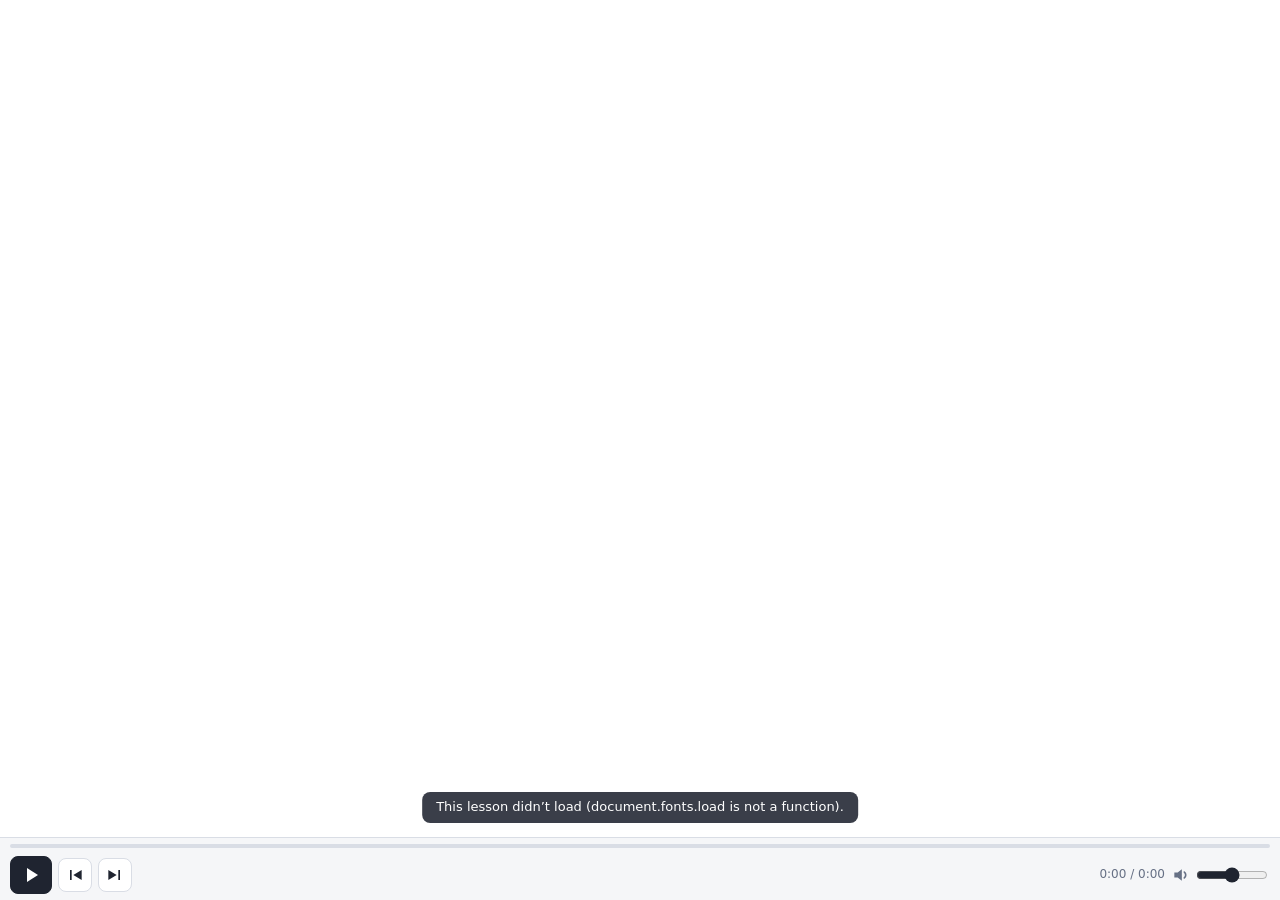
==== lessons/cde/index.html @ b73efd1a "Lesson: Xylophone Basics: CDE" ====
<!doctype html>
<html lang="en">
<head>
  <meta charset="utf-8">
  <meta name="viewport" content="width=device-width, initial-scale=1">
  <title>Xylophone Basics: CDE · Xylophone Basics Explorer</title>
  <meta name="description" content="A play-along xylophone lesson from Visual Musical Minds: play along with the mallet, or play the bars yourself.">
  <meta property="og:title" content="Xylophone Basics: CDE">
  <meta property="og:image" content="cover.jpg">
  <link rel="icon" href="../../app/icon.svg" type="image/svg+xml">
  <link rel="stylesheet" href="../../app/lib/fonts/fonts.css">
  <link rel="stylesheet" href="../../app/player.css">
</head>
<body>
  <!-- Made by the Xylophone Basics Creation Studio ("Make an app…") — don't edit: it's written again each time.
       The lesson is lesson.json beside this page; the player is ../../app/. -->
  <div id="xb" class="xb" data-root="../../app/" data-lesson="./"></div>
  <noscript>This play-along lesson needs JavaScript.</noscript>
  <script src="../../app/core/studio.js?v=31d4dc85b8"></script>
  <script src="../../app/core/music.js?v=31d4dc85b8"></script>
  <script src="../../app/core/project.js?v=31d4dc85b8"></script>
  <script src="../../app/core/show.js?v=31d4dc85b8"></script>
  <script src="../../app/core/sync.js?v=31d4dc85b8"></script>
  <script src="../../app/series/xylophone-basics/series.js?v=31d4dc85b8"></script>
  <script src="../../app/sound.js?v=31d4dc85b8"></script>
  <script src="../../app/player.js?v=31d4dc85b8"></script>
</body>
</html>
---- app/lib/fonts/fonts.css ----
/* The studio's fonts, from Google Fonts — SIL Open Font License 1.1 (OFL-*.txt) except Luckiest Guy,
   Apache License 2.0 (LICENSE-LuckiestGuy.txt). Baloo Thambi 2 + Source Sans 3 2026-10-16; the card fonts later that day.
   Baloo Thambi 2 SemiBold: the letters in the noteheads (the font the .fla used).
   Source Sans 3 Bold: the letters on the bars (stand-in for Myriad Pro Bold, D9).
   The card fonts — free look-alikes for the .fla's paid ones (research/fonts/font-options.png):
   Amatic SC Bold for Liebe Doris: the title words and the words cards ("ADVANCED MODE", "NO BREAKS").
   Boogaloo for Catseye Bold: the big letters on the title (D E G A).
   Luckiest Guy for Astounder Squared BB: words over the playing screen, the end, the countdown numbers. */
@font-face { font-family: 'Baloo Thambi 2'; font-style: normal; font-weight: 600; font-display: block;
  src: url(BalooThambi2-SemiBold-latin.woff2) format('woff2');
  unicode-range: U+0000-00FF, U+0131, U+0152-0153, U+02BB-02BC, U+02C6, U+02DA, U+02DC, U+0304, U+0308, U+0329, U+2000-206F, U+20AC, U+2122, U+2191, U+2193, U+2212, U+2215, U+FEFF, U+FFFD; }
@font-face { font-family: 'Baloo Thambi 2'; font-style: normal; font-weight: 600; font-display: block;
  src: url(BalooThambi2-SemiBold-latin-ext.woff2) format('woff2');
  unicode-range: U+0100-02BA, U+02BD-02C5, U+02C7-02CC, U+02CE-02D7, U+02DD-02FF, U+0304, U+0308, U+0329, U+1D00-1DBF, U+1E00-1E9F, U+1EF2-1EFF, U+2020, U+20A0-20AB, U+20AD-20C0, U+2113, U+2C60-2C7F, U+A720-A7FF; }
@font-face { font-family: 'Source Sans 3'; font-style: normal; font-weight: 700; font-display: block;
  src: url(SourceSans3-Bold-latin.woff2) format('woff2');
  unicode-range: U+0000-00FF, U+0131, U+0152-0153, U+02BB-02BC, U+02C6, U+02DA, U+02DC, U+0304, U+0308, U+0329, U+2000-206F, U+20AC, U+2122, U+2191, U+2193, U+2212, U+2215, U+FEFF, U+FFFD; }
@font-face { font-family: 'Source Sans 3'; font-style: normal; font-weight: 700; font-display: block;
  src: url(SourceSans3-Bold-latin-ext.woff2) format('woff2');
  unicode-range: U+0100-02BA, U+02BD-02C5, U+02C7-02CC, U+02CE-02D7, U+02DD-02FF, U+0304, U+0308, U+0329, U+1D00-1DBF, U+1E00-1E9F, U+1EF2-1EFF, U+2020, U+20A0-20AB, U+20AD-20C0, U+2113, U+2C60-2C7F, U+A720-A7FF; }
@font-face { font-family: 'Amatic SC'; font-style: normal; font-weight: 700; font-display: block;
  src: url(AmaticSC-Bold-latin.woff2) format('woff2');
  unicode-range: U+0000-00FF, U+0131, U+0152-0153, U+02BB-02BC, U+02C6, U+02DA, U+02DC, U+0304, U+0308, U+0329, U+2000-206F, U+20AC, U+2122, U+2191, U+2193, U+2212, U+2215, U+FEFF, U+FFFD; }
@font-face { font-family: 'Amatic SC'; font-style: normal; font-weight: 700; font-display: block;
  src: url(AmaticSC-Bold-latin-ext.woff2) format('woff2');
  unicode-range: U+0100-02BA, U+02BD-02C5, U+02C7-02CC, U+02CE-02D7, U+02DD-02FF, U+0304, U+0308, U+0329, U+1D00-1DBF, U+1E00-1E9F, U+1EF2-1EFF, U+2020, U+20A0-20AB, U+20AD-20C4, U+2113, U+2C60-2C7F, U+A720-A7FF; }
@font-face { font-family: 'Boogaloo'; font-style: normal; font-weight: 400; font-display: block;
  src: url(Boogaloo-Regular-latin.woff2) format('woff2');
  unicode-range: U+0000-00FF, U+0131, U+0152-0153, U+02BB-02BC, U+02C6, U+02DA, U+02DC, U+0304, U+0308, U+0329, U+2000-206F, U+20AC, U+2122, U+2191, U+2193, U+2212, U+2215, U+FEFF, U+FFFD; }
@font-face { font-family: 'Luckiest Guy'; font-style: normal; font-weight: 400; font-display: block;
  src: url(LuckiestGuy-Regular-latin.woff2) format('woff2');
  unicode-range: U+0000-00FF, U+0131, U+0152-0153, U+02BB-02BC, U+02C6, U+02DA, U+02DC, U+0304, U+0308, U+0329, U+2000-206F, U+20AC, U+2122, U+2191, U+2193, U+2212, U+2215, U+FEFF, U+FFFD; }
@font-face { font-family: 'Luckiest Guy'; font-style: normal; font-weight: 400; font-display: block;
  src: url(LuckiestGuy-Regular-latin-ext.woff2) format('woff2');
  unicode-range: U+0100-02BA, U+02BD-02C5, U+02C7-02CC, U+02CE-02D7, U+02DD-02FF, U+0304, U+0308, U+0329, U+1D00-1DBF, U+1E00-1E9F, U+1EF2-1EFF, U+2020, U+20A0-20AB, U+20AD-20C4, U+2113, U+2C60-2C7F, U+A720-A7FF; }
---- app/player.css ----
/* Xylophone Basics Explorer — the play-along app's look (app/player.js).
   The stage is the video's own white 1920×1080 screen, scaled to fit; under it one slim bar.
   It fills whatever box it's given — a Google Sites embed, a tab, full screen. */
:root { --xb-ink: #1f2430; --xb-soft: #667085; --xb-bar: #f5f6f8; --xb-line: #d9dde5; --xb-accent: #2b6cb0; }
* { box-sizing: border-box; }
html, body { margin: 0; height: 100%; background: #fff; }
body { color: var(--xb-ink); font: 14px/1.3 system-ui, -apple-system, 'Segoe UI', Roboto, sans-serif; overflow: hidden; }
.xb { position: fixed; inset: 0; display: flex; flex-direction: column; background: #fff; }
.xb:fullscreen { background: #fff; }

/* ---- the stage ---- */
.xb-frame { position: relative; flex: 1; min-height: 0; overflow: hidden; background: #fff; }
.xb-stage { position: absolute; left: 0; top: 0; width: 1920px; height: 1080px; transform-origin: 0 0; background: #fff;
  touch-action: none; user-select: none; -webkit-user-select: none; -webkit-tap-highlight-color: transparent; }
.xb-layer { position: absolute; inset: 0; width: 1920px; height: 1080px; display: block; }
.xb-layer > svg { display: block; }
#xb-mid, #xb-above { pointer-events: none; }

/* the mallet button beside the bars: bright = the mallet plays; dim = the player does */
.xb-mallet { position: absolute; padding: 0; border-radius: 50%; border: 7px solid #333; background: #fff; cursor: pointer;
  box-shadow: 0 6px 0 rgba(0, 0, 0, .18); transition: opacity .15s, filter .15s, box-shadow .15s, transform .1s; }
.xb-mallet svg { width: 100%; height: 100%; display: block; }
.xb-mallet:hover { box-shadow: 0 6px 0 rgba(0, 0, 0, .18), 0 0 0 10px rgba(43, 108, 176, .18); }
.xb-mallet:active { transform: translateY(4px); box-shadow: 0 2px 0 rgba(0, 0, 0, .18); }
.xb-mallet.off { opacity: .32; filter: grayscale(1); box-shadow: none; }
.xb-mallet:focus-visible { outline: 8px solid var(--xb-accent); outline-offset: 6px; }
.xb-mallet[hidden], .xb-big[hidden] { display: none; }

/* before the first ▶: a light veil over the screen, a big ▶ in the middle (it's also the click browsers want before sound) */
.xb-big { position: absolute; inset: 0; width: 1920px; height: 1080px; border: 0; padding: 0; cursor: pointer; background: rgba(255, 255, 255, .45);
  display: grid; place-items: center; }
.xb-big span { width: 220px; height: 220px; border-radius: 50%; background: rgba(31, 36, 48, .82); color: #fff; display: grid; place-items: center;
  box-shadow: 0 10px 40px rgba(0, 0, 0, .25); transition: background .15s, transform .15s; }
.xb-big .ic { width: 130px; height: 130px; margin-left: 16px; }
.xb-big:hover span { background: rgba(43, 108, 176, .92); transform: scale(1.04); }

.xb-msg { position: absolute; left: 50%; bottom: 14px; transform: translateX(-50%); max-width: calc(100% - 32px);
  background: rgba(31, 36, 48, .88); color: #fff; padding: 7px 14px; border-radius: 8px; font-size: 13px; }
.xb-msg[hidden] { display: none; }

/* ---- the bar: the seek line along its top, one row of buttons ---- */
.xb-bar { flex: none; background: var(--xb-bar); border-top: 1px solid var(--xb-line); }
.xb-row { display: flex; align-items: center; gap: 6px; padding: 2px 10px 6px; }
.xb-grow { flex: 1; }
.xb-btn { flex: none; width: 34px; height: 34px; display: inline-grid; place-items: center; padding: 0; border: 1px solid var(--xb-line);
  border-radius: 8px; background: #fff; color: var(--xb-ink); cursor: pointer; text-decoration: none; }
.xb-btn:hover { border-color: var(--xb-accent); }
.xb-btn[hidden] { display: none; }
.xb-btn .ic { width: 20px; height: 20px; }
.xb-play { width: 42px; height: 38px; background: var(--xb-ink); border-color: var(--xb-ink); color: #fff; }
.xb-play:hover { background: var(--xb-accent); border-color: var(--xb-accent); }
.xb-play .ic { width: 24px; height: 24px; }

.xb-chips { flex: 0 1 auto; min-width: 0; display: flex; gap: 5px; overflow-x: auto; padding: 3px; scrollbar-width: none; }
.xb-chips::-webkit-scrollbar { display: none; }
.xb-chip { flex: none; width: 30px; height: 30px; border-radius: 50%; border: 2px solid #333; padding: 0; cursor: pointer;
  display: inline-grid; place-items: center; font: 700 15px/1 system-ui, sans-serif; background: #fff; color: #333; opacity: .55;
  transition: opacity .1s, transform .1s; }
.xb-chip.k-example { background: var(--c); color: #fff; }
.xb-chip.k-example.light { color: #333; }
.xb-chip .ic { width: 18px; height: 18px; }
.xb-chip.k-part .ic { color: #E5A800; }
.xb-chip.k-end .ic { color: #339900; }
.xb-chip:hover { opacity: .85; }
.xb-chip.on { opacity: 1; transform: scale(1.12); box-shadow: 0 0 0 3px rgba(43, 108, 176, .35); }

.xb-seek { position: relative; height: 16px; margin: 0 10px; cursor: pointer; touch-action: none; }
.xb-seek:focus-visible { outline: 2px solid var(--xb-accent); outline-offset: 1px; border-radius: 4px; }
.xb-track { position: absolute; left: 0; right: 0; top: 6px; height: 4px; border-radius: 2px; background: var(--xb-line); overflow: hidden; }
.xb-seek:hover .xb-track { top: 5px; height: 6px; border-radius: 3px; }
.xb-fill { height: 100%; width: 0; background: var(--xb-ink); }
.xb-ticks i { position: absolute; top: 3px; width: 2px; height: 10px; margin-left: -1px; background: #98a2b3; border-radius: 1px; }
.xb-time { flex: none; font-size: 12px; color: var(--xb-soft); font-variant-numeric: tabular-nums; white-space: nowrap; }
.xb-vol { flex: none; display: inline-flex; align-items: center; gap: 3px; color: var(--xb-soft); }
.xb-vol .ic { width: 20px; height: 20px; }
.xb-vol input { width: 72px; accent-color: var(--xb-ink); }

/* a small box (a narrow Google Sites embed, a phone): the loudness is the device's, the chips scroll */
@media (max-width: 620px) {
  .xb-row { gap: 4px; padding: 1px 6px 5px; }
  .xb-vol { display: none; }
  .xb-btn { width: 32px; height: 32px; }
  .xb-play { width: 38px; height: 34px; }
  .xb-chip { width: 28px; height: 28px; font-size: 14px; }
}
@media (max-width: 420px) { .xb-time { display: none; } }
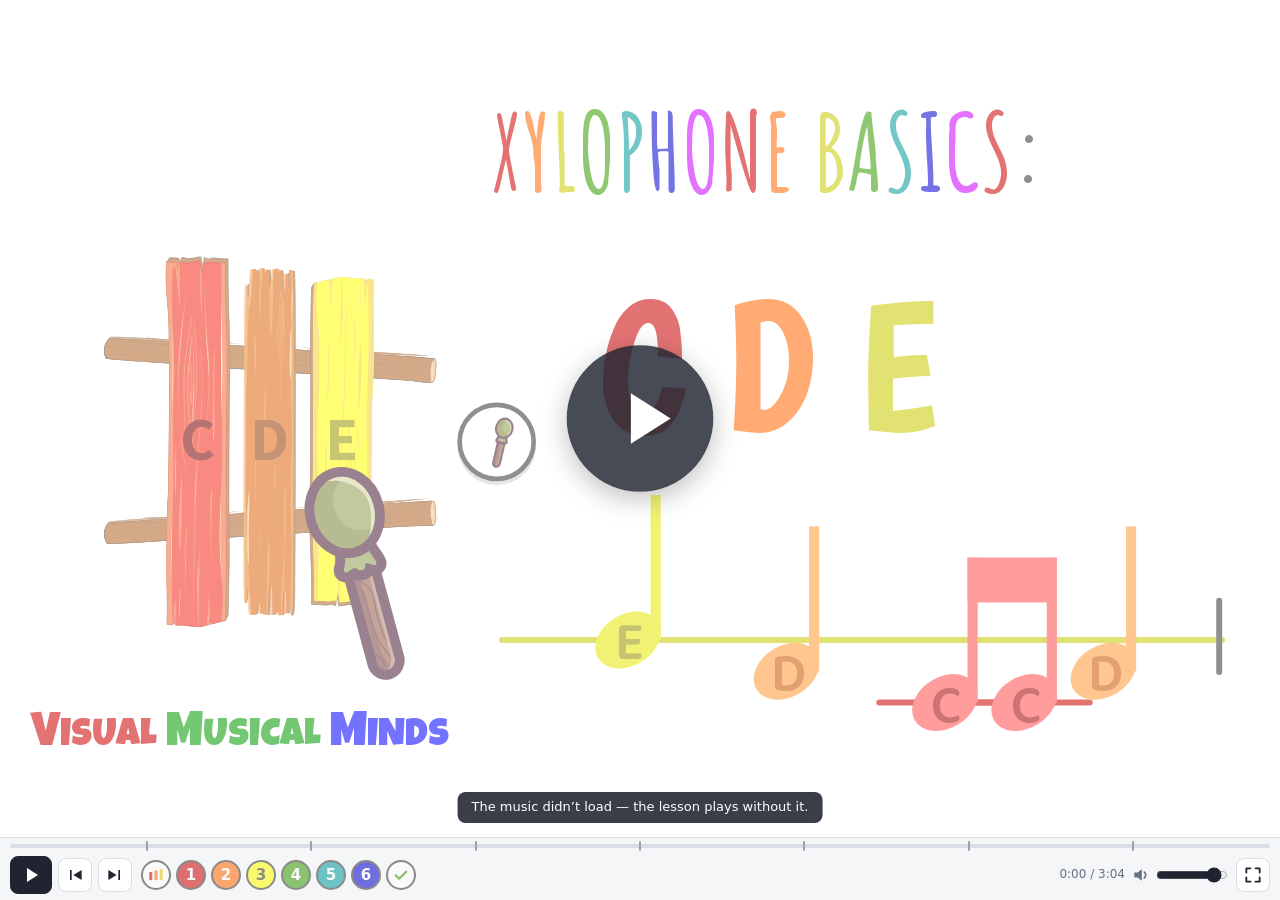
==== commit 2bcdcbd1: "Player: play/pause (▶ goes on from where it paused)" ====
--- a/lessons/cde/index.html
+++ b/lessons/cde/index.html
@@ -16,13 +16,13 @@
        The lesson is lesson.json beside this page; the player is ../../app/. -->
   <div id="xb" class="xb" data-root="../../app/" data-lesson="./"></div>
   <noscript>This play-along lesson needs JavaScript.</noscript>
-  <script src="../../app/core/studio.js?v=31d4dc85b8"></script>
-  <script src="../../app/core/music.js?v=31d4dc85b8"></script>
-  <script src="../../app/core/project.js?v=31d4dc85b8"></script>
-  <script src="../../app/core/show.js?v=31d4dc85b8"></script>
-  <script src="../../app/core/sync.js?v=31d4dc85b8"></script>
-  <script src="../../app/series/xylophone-basics/series.js?v=31d4dc85b8"></script>
-  <script src="../../app/sound.js?v=31d4dc85b8"></script>
-  <script src="../../app/player.js?v=31d4dc85b8"></script>
+  <script src="../../app/core/studio.js?v=eb821b8737"></script>
+  <script src="../../app/core/music.js?v=eb821b8737"></script>
+  <script src="../../app/core/project.js?v=eb821b8737"></script>
+  <script src="../../app/core/show.js?v=eb821b8737"></script>
+  <script src="../../app/core/sync.js?v=eb821b8737"></script>
+  <script src="../../app/series/xylophone-basics/series.js?v=eb821b8737"></script>
+  <script src="../../app/sound.js?v=eb821b8737"></script>
+  <script src="../../app/player.js?v=eb821b8737"></script>
 </body>
 </html>
--- a/app/player.css
+++ b/app/player.css
@@ -12,7 +12,7 @@
 .xb-frame { position: relative; flex: 1; min-height: 0; overflow: hidden; background: #fff; }
 .xb-stage { position: absolute; left: 0; top: 0; width: 1920px; height: 1080px; transform-origin: 0 0; background: #fff;
   touch-action: none; user-select: none; -webkit-user-select: none; -webkit-tap-highlight-color: transparent; }
-.xb-layer { position: absolute; inset: 0; width: 1920px; height: 1080px; display: block; }
+.xb-layer { position: absolute; inset: 0; width: 100%; height: 100%; display: block; }
 .xb-layer > svg { display: block; }
 #xb-mid, #xb-above { pointer-events: none; }
 
@@ -27,7 +27,7 @@
 .xb-mallet[hidden], .xb-big[hidden] { display: none; }
 
 /* before the first ▶: a light veil over the screen, a big ▶ in the middle (it's also the click browsers want before sound) */
-.xb-big { position: absolute; inset: 0; width: 1920px; height: 1080px; border: 0; padding: 0; cursor: pointer; background: rgba(255, 255, 255, .45);
+.xb-big { position: absolute; inset: 0; width: 100%; height: 100%; border: 0; padding: 0; cursor: pointer; background: rgba(255, 255, 255, .45);
   display: grid; place-items: center; }
 .xb-big span { width: 220px; height: 220px; border-radius: 50%; background: rgba(31, 36, 48, .82); color: #fff; display: grid; place-items: center;
   box-shadow: 0 10px 40px rgba(0, 0, 0, .25); transition: background .15s, transform .15s; }
@@ -84,3 +84,15 @@
   .xb-chip { width: 28px; height: 28px; font-size: 14px; }
 }
 @media (max-width: 420px) { .xb-time { display: none; } }
+
+/* ---- taller than wide (a phone, a narrow embed): ▶ ⏮ ⏭ on top, the seek line and the exercise circles at the bottom ---- */
+.xb-top { flex: none; display: flex; align-items: center; gap: 6px; padding: 6px 10px; background: var(--xb-bar); border-bottom: 1px solid var(--xb-line); }
+.xb-top[hidden] { display: none; }
+.xb.tall .xb-row { padding: 4px 8px 8px; }
+.xb.tall .xb-chips { margin: 0 auto; gap: 7px; }
+.xb.tall .xb-chip { width: 36px; height: 36px; font-size: 16px; }
+.xb.tall .xb-chip .ic { width: 20px; height: 20px; }
+.xb.tall .xb-seek { height: 22px; margin: 4px 12px 0; }
+.xb.tall .xb-track { top: 8px; height: 6px; border-radius: 3px; }
+.xb.tall .xb-ticks i { top: 5px; height: 12px; }
+.xb.tall .xb-time { display: inline; }
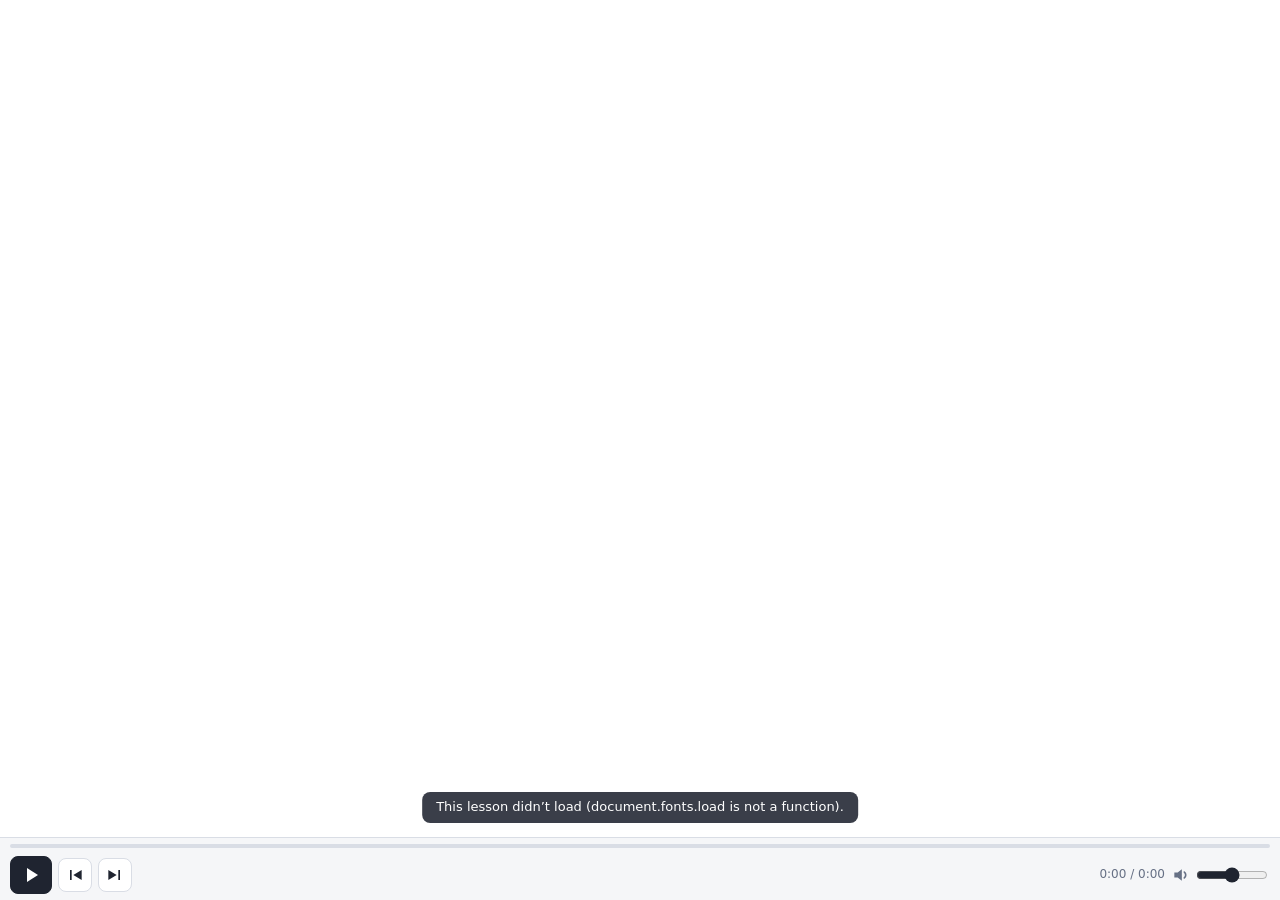
==== commit 5496ad4e: "Player: play/pause never misses a click (the button keeps both pictures)" ====
--- a/lessons/cde/index.html
+++ b/lessons/cde/index.html
@@ -16,13 +16,13 @@
        The lesson is lesson.json beside this page; the player is ../../app/. -->
   <div id="xb" class="xb" data-root="../../app/" data-lesson="./"></div>
   <noscript>This play-along lesson needs JavaScript.</noscript>
-  <script src="../../app/core/studio.js?v=eb821b8737"></script>
-  <script src="../../app/core/music.js?v=eb821b8737"></script>
-  <script src="../../app/core/project.js?v=eb821b8737"></script>
-  <script src="../../app/core/show.js?v=eb821b8737"></script>
-  <script src="../../app/core/sync.js?v=eb821b8737"></script>
-  <script src="../../app/series/xylophone-basics/series.js?v=eb821b8737"></script>
-  <script src="../../app/sound.js?v=eb821b8737"></script>
-  <script src="../../app/player.js?v=eb821b8737"></script>
+  <script src="../../app/core/studio.js?v=59471e761d"></script>
+  <script src="../../app/core/music.js?v=59471e761d"></script>
+  <script src="../../app/core/project.js?v=59471e761d"></script>
+  <script src="../../app/core/show.js?v=59471e761d"></script>
+  <script src="../../app/core/sync.js?v=59471e761d"></script>
+  <script src="../../app/series/xylophone-basics/series.js?v=59471e761d"></script>
+  <script src="../../app/sound.js?v=59471e761d"></script>
+  <script src="../../app/player.js?v=59471e761d"></script>
 </body>
 </html>
--- a/app/player.css
+++ b/app/player.css
@@ -19,7 +19,7 @@
 /* the mallet button beside the bars: bright = the mallet plays; dim = the player does */
 .xb-mallet { position: absolute; padding: 0; border-radius: 50%; border: 7px solid #333; background: #fff; cursor: pointer;
   box-shadow: 0 6px 0 rgba(0, 0, 0, .18); transition: opacity .15s, filter .15s, box-shadow .15s, transform .1s; }
-.xb-mallet svg { width: 100%; height: 100%; display: block; }
+.xb-mallet svg { width: 100%; height: 100%; display: block; pointer-events: none; }
 .xb-mallet:hover { box-shadow: 0 6px 0 rgba(0, 0, 0, .18), 0 0 0 10px rgba(43, 108, 176, .18); }
 .xb-mallet:active { transform: translateY(4px); box-shadow: 0 2px 0 rgba(0, 0, 0, .18); }
 .xb-mallet.off { opacity: .32; filter: grayscale(1); box-shadow: none; }
@@ -50,6 +50,10 @@
 .xb-play { width: 42px; height: 38px; background: var(--xb-ink); border-color: var(--xb-ink); color: #fff; }
 .xb-play:hover { background: var(--xb-accent); border-color: var(--xb-accent); }
 .xb-play .ic { width: 24px; height: 24px; }
+.xb-play .i-pause, .xb-play.on .i-play { display: none; }
+.xb-play.on .i-pause { display: block; }
+/* a click always lands on the button itself, never on a picture inside it */
+.ic { pointer-events: none; }
 
 .xb-chips { flex: 0 1 auto; min-width: 0; display: flex; gap: 5px; overflow-x: auto; padding: 3px; scrollbar-width: none; }
 .xb-chips::-webkit-scrollbar { display: none; }
